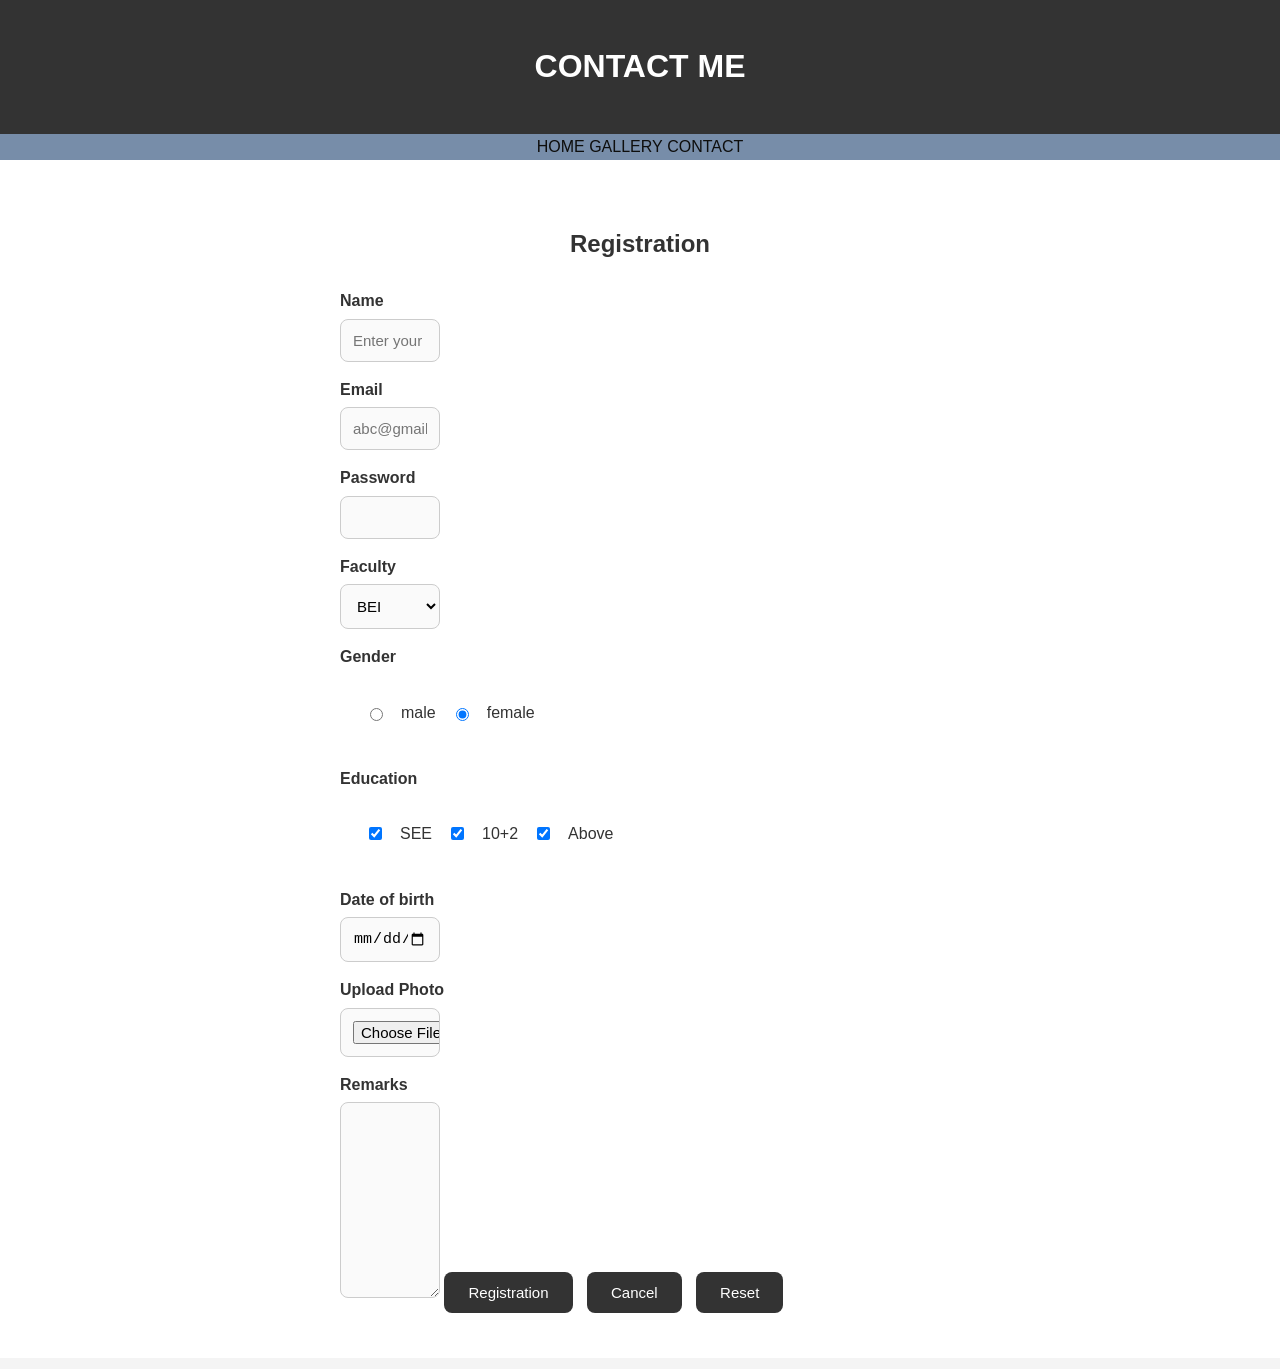
==== contact.html @ 3b87ac09 "CONTACT" ====
<!DOCTYPE html>
<html lang="en">
<head>
    <meta charset="UTF-8">
    <meta name="viewport" content="width=device-width, initial-scale=1.0">
    <link rel="stylesheet" href="style.css">
    <title>Document</title>
    <body>
        <header>
        <h1><b>CONTACT ME</b></h1>
    </header>
    <nav>
        <a href="index.html">HOME</a>
        <a href="gallery.html">GALLERY</a>
        <a href="contact.html">CONTACT</a>
    </nav>
    <section class="contact-section">
        <div>
            <h1>Registration</h1>
            <form name="myForm" method="post" action="acc.html">
                <label for="name">Name</label>
                <input type="text" name="name" id="name"
                placeholder="Enter your name" required>

                <label for="email">Email</label>
                <input type="email" name="email" id="name"
                placeholder="abc@gmail.com" required>

                <label for="password">Password</label>
                <input type="password" name="password" id="password">

                <label for="Faculty">Faculty</label>
                <select name="faculty" id="faculty">
                    <option value="BCT" selected>BCT</option>
                    <option value="BEI" selected> BEI</option>   
                </select>

                <label>Gender</label>
                <div class="gender-group">
                    <input type="radio" name="gender" id="male"
                     value="male" checked>
                     <label for="male">male</label>

                     <input type="radio" name="gender" id="female"
                     value="female" checked>
                     <label for="female">female</label>
                </div>

                <label>Education</label>
                <div class="education-group">
                    <input type="checkbox" name="see" id="see"
                     value="see" checked>
                     <label for="see">SEE</label>

                     <input type="checkbox" name="Plus2" id="plus2"
                     value="plus2" checked>
                     <label for="plus2">10+2</label>

                     <input type="checkbox" name="above" id="above"
                     value="above" checked>
                     <label for="above">Above</label>
                </div>

                <label for="dob">Date of birth</label>
                <input type="date" name="dob" id="dob">

                <label for="photo"> Upload Photo</label>
                <input type="file" name="photo" id="photo" accept="image/*">
                <label for="remarks">Remarks</label>
                <textarea name="remarks" id="remarks" 
                cols="30" rows="10"></textarea>
                <input type="submit" name="submit" value="Registration">
                <input type="button" name="cancel" value="Cancel">
                <input type="reset" name="reset" value="Reset">
            </form>
        </div>
    </section>
    
</body>
</html>
---- style.css ----
body {
    font-family: Arial, sans-serif;
    margin: 0;
    padding: 0;
    line-height: 1.6;
    background-color: #f4f4f4;
}


header{
    background-color: #333;
    color: #fff;
    padding: 20px 0px;
    text-align: center;
}

nav{
    background-color:rgb(119, 141, 169);
    overflow: hidden;
    text-align: center;
}

nav a{
    display: inline-block;
    color:rgb(14, 14, 13);
    padding: 14px, 20px;
    text-decoration: none;
}

nav a:hover{
    background-color:rgb(255, 255, 255);
}
section{
    padding: 20px;
    background-color: #e2f1f4;
}

.row{
    display: flex;
    flex-wrap: wrap;
}

.column{
    padding: 20px;
}

.column.side{
    flex: 25%;
    background-color: #dddddd;
}

.column.middle{
    flex:30%;
    background-color: #a8a6a7;
}
.gallery-section{
    padding: 20px;
    background-color: #313230;
    text-align: center;
}
.gallery-section h2{
    margin-bottom: 20px;
    color: #fff;
}
.gallery-grid{
    display: grid;
    grid-template-columns: repeat(auto-fit, minmax(200px, 1fr));
    gap: 15px;
    padding: 10px;
}
.gallery-item{
    overflow: hidden;
    border-radius: 10px;
    box-shadow: 0 2px 5px rgba(0, 0, 0, 0.2);
    transition: transform 0.3s ease;
}
.gallery-item img{
    width: 100%;
    height: auto;
    display: block;
}
.contact-section{
    padding: 20px;
    background-color: #fff;
}

.contact-section div{
    max-width: 600px;
    margin: 0 auto;
    padding: 25px;
    border-radius: 10px;
    box-shadow: #e2f1f4;
}

.contact-section h1{
    text-align: center;
    color:#333;
    margin-bottom: 25px;
}

.contact-section label{
    display: block;
    margin-top: 15px;
    margin-bottom: 5px;
    font-weight: bold;
    color: #333;
}

.contact-section input[type="text"],
.contact-section input[type="email"],
.contact-section input[type="password"],
.contact-section input[type="date"],
.contact-section input[type="file"],
.contact-section select,
.contact-section textarea {
    width: 100px;
    padding: 12px;
    border: 1px solid #ccc;
    border-radius: 8px;
    box-sizing: border-box;
    font-size: 15px;
    transition: 0.3s;
    background-color: #fafafa;
}

/*focus section */
.contact-section input:focus,
.contact-section select:focus,
.contact-section textarea:focus {
    outline: none;
    border-color:#3e5bbb;
    box-shadow: 0 0 5px rgba(68, 68, 68, 0.3);
}


.gender-group,
.education-group{
    display: flex;
    align-items: center;
    gap: 15px;
    flex-wrap: wrap;
    margin-top: 10px;
    margin-bottom: 15px;
}

.gender-group label,
.education-group label{
  margin: 0;
   font-weight: normal
}



/*text area*/
.contact-section textarea{
    resize: vertical;
    min-height: 120px;
}

/*buttons*/

.contact-section input[type="submit"],
.contact-section input[type="reset"],
.contact-section input[type="button"] {
    background-color: #333;
    color: white;
    border: none;
    padding: 12px 24px;
    margin-top: 20px;
    margin-right: 10px;
    border-radius: 8px;
    cursor: pointer;
    font-size: 15px;
    transition: 0.3s;
}

.contact-section input[type="submit"]:hover,
.contact-section input[type="reset"]:hover
.contact-section input[type="button"]:hover{
    background-color: #3e5bbb;
    transform: translateY(-2px);
}
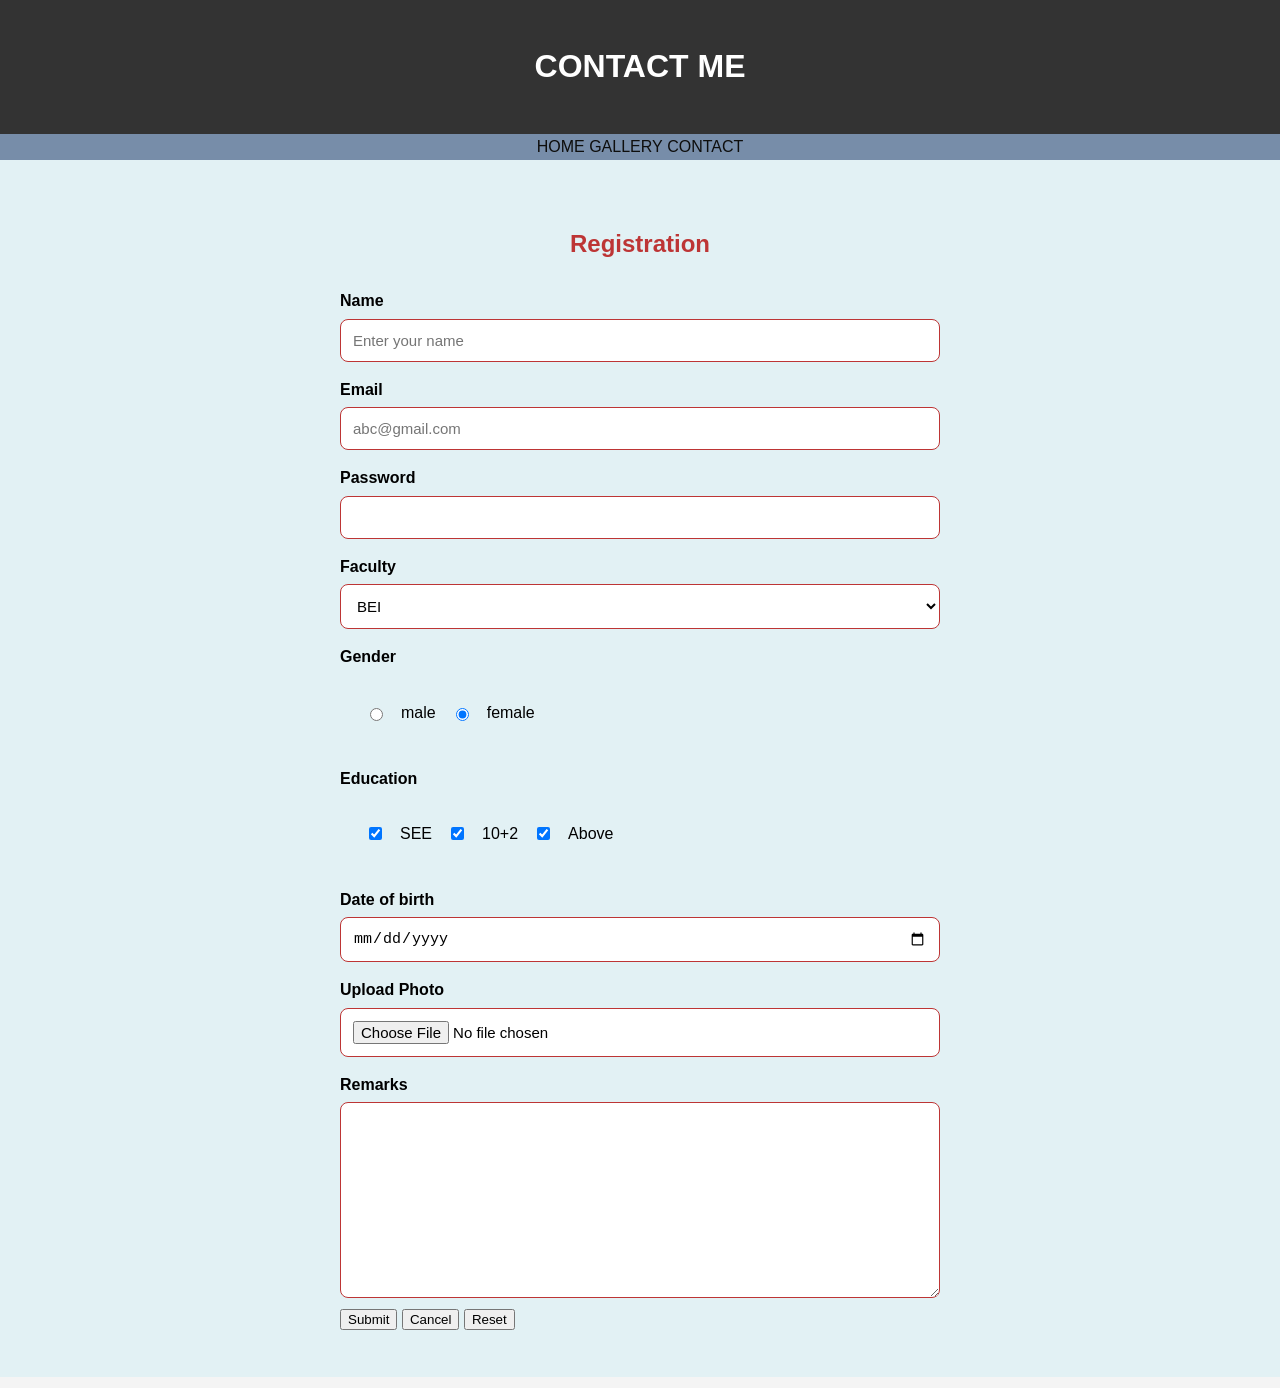
==== commit 15f1b815: "validate" ====
--- a/contact.html
+++ b/contact.html
@@ -1,9 +1,11 @@
 <!DOCTYPE html>
 <html lang="en">
 <head>
+     <script src="validation.js"></script>
     <meta charset="UTF-8">
     <meta name="viewport" content="width=device-width, initial-scale=1.0">
     <link rel="stylesheet" href="style.css">
+     <script src="validation.js"></script>
     <title>Document</title>
     <body>
         <header>
@@ -17,7 +19,7 @@
     <section class="contact-section">
         <div>
             <h1>Registration</h1>
-            <form name="myForm" method="post" action="acc.html">
+            <form name="myForm" method="post" action="acc.html" onsubmit="return validateform();">
                 <label for="name">Name</label>
                 <input type="text" name="name" id="name"
                 placeholder="Enter your name" required>
@@ -69,7 +71,7 @@
                 <label for="remarks">Remarks</label>
                 <textarea name="remarks" id="remarks" 
                 cols="30" rows="10"></textarea>
-                <input type="submit" name="submit" value="Registration">
+                <input type="submit" name="submit" value="Submit">
                 <input type="button" name="cancel" value="Cancel">
                 <input type="reset" name="reset" value="Reset">
             </form>
--- a/style.css
+++ b/style.css
@@ -79,111 +79,93 @@
     height: auto;
     display: block;
 }
-.contact-section{
-    padding: 20px;
-    background-color: #fff;
+.contact-section {
+    padding: 20 px;
 }
-
 .contact-section div{
     max-width: 600px;
-    margin: 0 auto;
+    margin:0 auto;
     padding: 25px;
     border-radius: 10px;
-    box-shadow: #e2f1f4;
+    box-shadow: #def4dc;
+
 }
-
 .contact-section h1{
     text-align: center;
-    color:#333;
+    color: #bd3535;
     margin-bottom: 25px;
+
 }
-
 .contact-section label{
-    display: block;
-    margin-top: 15px;
+    display:block;
+    margin-top:15px;
     margin-bottom: 5px;
     font-weight: bold;
-    color: #333;
+    color: #000000;
 }
-
+/*inputs*/
 .contact-section input[type="text"],
 .contact-section input[type="email"],
 .contact-section input[type="password"],
 .contact-section input[type="date"],
 .contact-section input[type="file"],
 .contact-section select,
-.contact-section textarea {
-    width: 100px;
+.contact-section textarea{
+
+    width: 100%;
     padding: 12px;
-    border: 1px solid #ccc;
+    border: 1px solid #bd3535 ;
     border-radius: 8px;
     box-sizing: border-box;
-    font-size: 15px;
+    font-size: 15px ;
     transition: 0.3s;
-    background-color: #fafafa;
+    background-color: rgb(255, 255, 255);
 }
-
-/*focus section */
 .contact-section input:focus,
 .contact-section select:focus,
-.contact-section textarea:focus {
-    outline: none;
-    border-color:#3e5bbb;
-    box-shadow: 0 0 5px rgba(68, 68, 68, 0.3);
+.contact-section textarea:focus{
+    outline: #000000;
+    border-color: aquamarine;
+    border-width: 2px;
+    box-shadow: #b3ff00;
 }
-
-
 .gender-group,
 .education-group{
     display: flex;
     align-items: center;
     gap: 15px;
     flex-wrap: wrap;
-    margin-top: 10px;
+    margin-top: 10px ;
     margin-bottom: 15px;
 }
-
 .gender-group label,
 .education-group label{
-  margin: 0;
-   font-weight: normal
+    margin: 0;
+    font-weight: normal;
 }
-
-
-
-/*text area*/
+/*texture*/
 .contact-section textarea{
     resize: vertical;
     min-height: 120px;
 }
-
 /*buttons*/
-
-.contact-section input[type="submit"],
-.contact-section input[type="reset"],
-.contact-section input[type="button"] {
-    background-color: #333;
+.contact-section input:[type="submit"],
+.contact-section select:[type="reset"],
+.contact-section textarea:[type="button"]{
+    background-color: #b3ff00;
     color: white;
-    border: none;
+    border:none;
     padding: 12px 24px;
     margin-top: 20px;
     margin-right: 10px;
-    border-radius: 8px;
+    border-radius: 8px ;
     cursor: pointer;
     font-size: 15px;
-    transition: 0.3s;
+    transition:0.3s;
 }
-
-.contact-section input[type="submit"]:hover,
-.contact-section input[type="reset"]:hover
-.contact-section input[type="button"]:hover{
-    background-color: #3e5bbb;
+.contact-section input:[type="submit"]:hover,
+.contact-section select:[type="reset"]:hover,
+.contact-section textarea:[type="button"]:hover{
+    background-color: aquamarine;
     transform: translateY(-2px);
-}
-
-
-
-
-
-
-
+}
